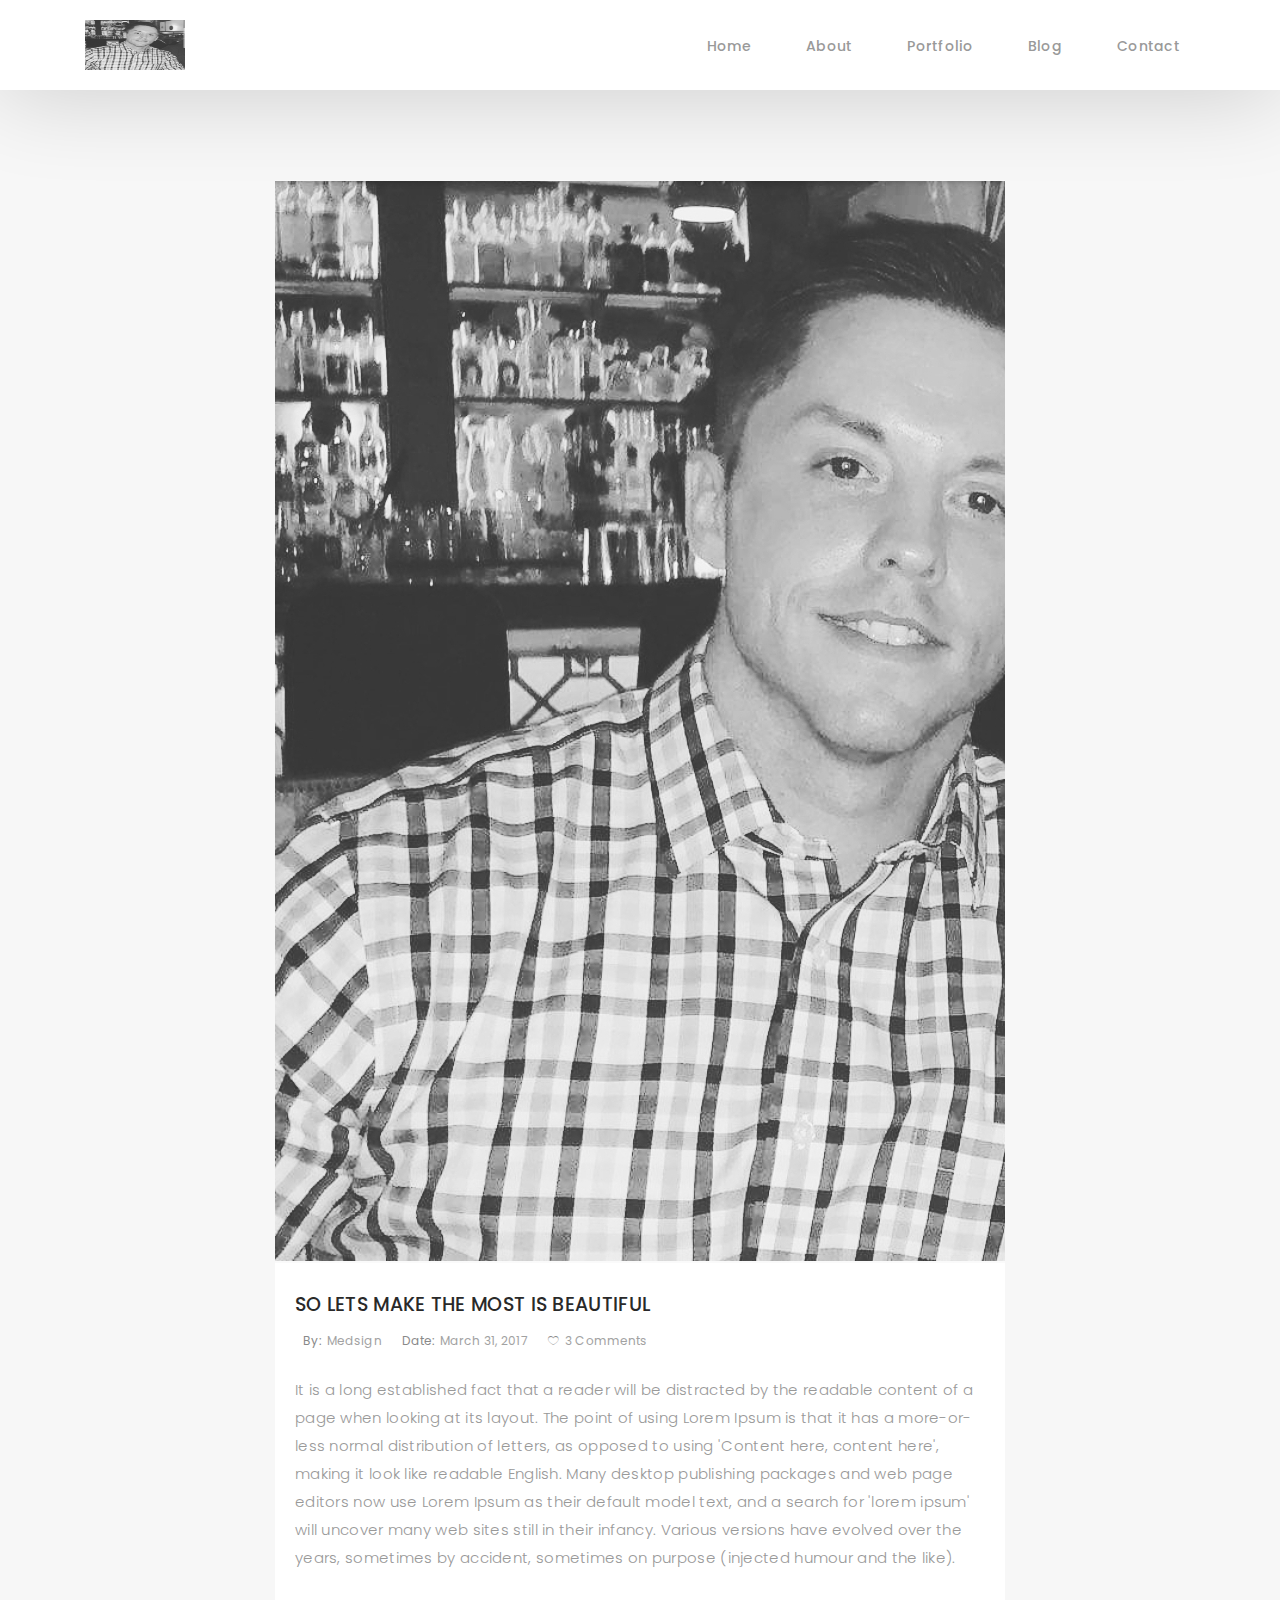
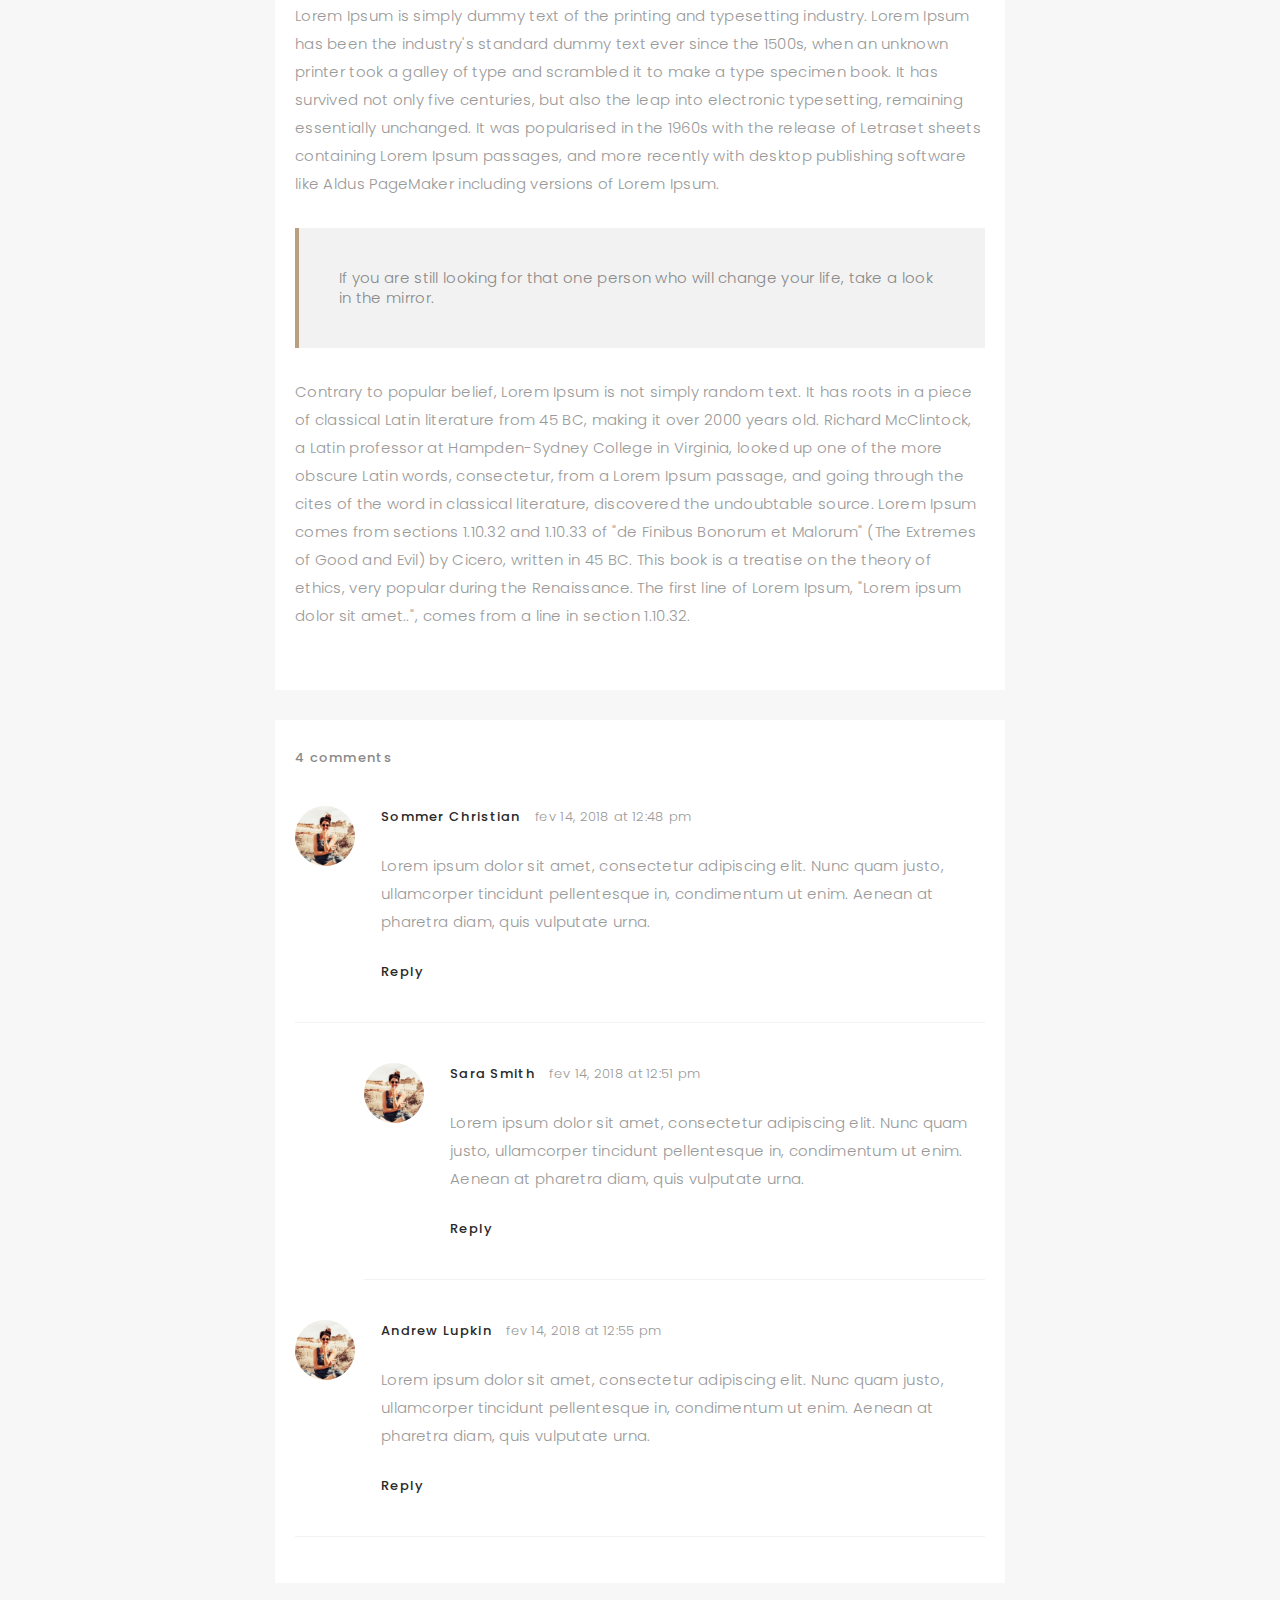
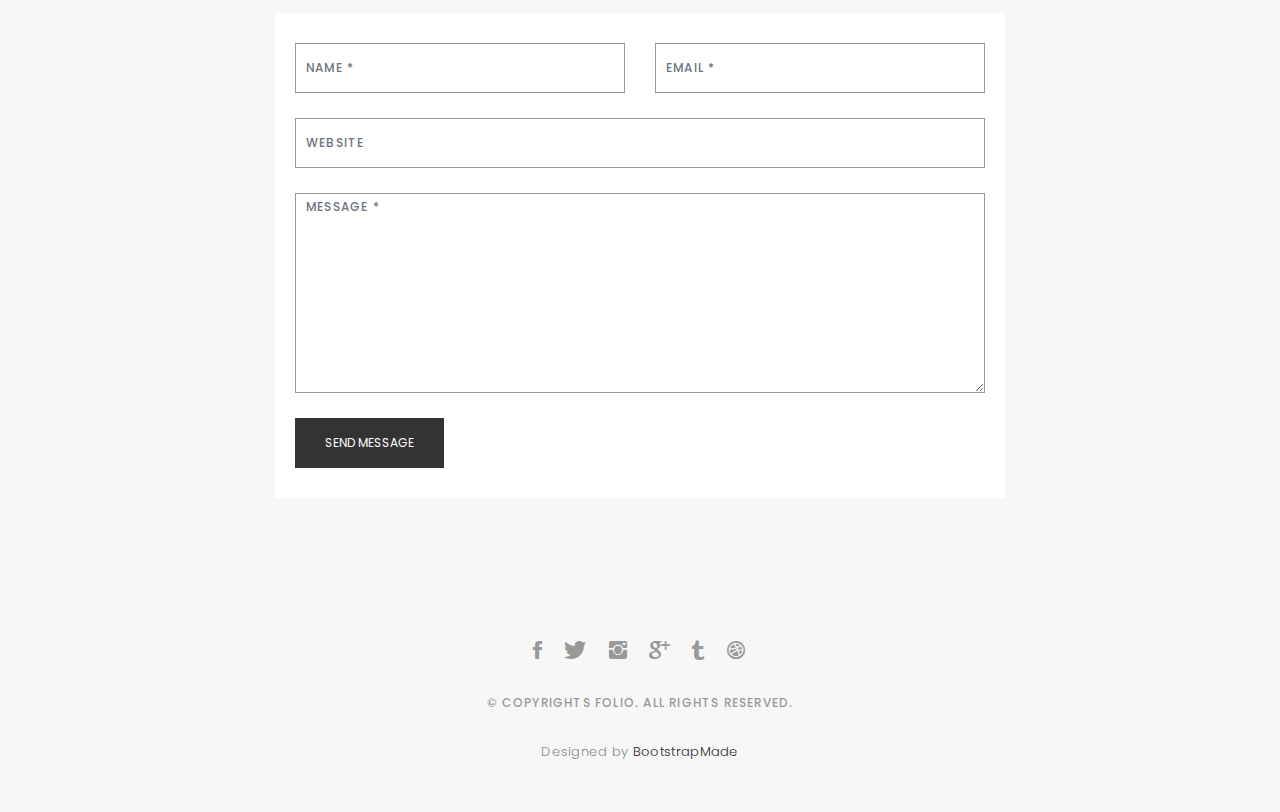
==== blog-single.html @ 0a23ed0a "first commit" ====
<!DOCTYPE html>
<html lang="en">

<head>
  <!-- meta -->
  <meta charset="utf-8">
  <meta content="width=device-width, initial-scale=1.0" name="viewport">

  <title>Folio - Blog Singlee</title>
  <meta content="" name="keywords">
  <meta content="" name="description">

  <!-- Google Fonts -->
  <link href="https://fonts.googleapis.com/css?family=Poppins:300,300i,400,400i,500,500i,600,600i,700,700i|Playfair+Display:400,400i,700,700i,900,900i" rel="stylesheet">

  <!-- Bootstrap CSS File -->
  <link href="lib/bootstrap/css/bootstrap.min.css" rel="stylesheet">

  <!-- Libraries CSS Files -->
  <link href="lib/ionicons/css/ionicons.min.css" rel="stylesheet">
  <link href="lib/owlcarousel/assets/owl.carousel.min.css" rel="stylesheet">
  <link href="lib/magnific-popup/magnific-popup.css" rel="stylesheet">
  <link href="lib/hover/hover.min.css" rel="stylesheet">

  <!-- Blog Stylesheet File -->
  <link href="css/blog.css" rel="stylesheet">

  <!-- Main Stylesheet File -->
  <link href="css/style.css" rel="stylesheet">

  <!-- Responsive css -->
  <link href="css/responsive.css" rel="stylesheet">

  <!-- Favicon -->
  <link rel="shortcut icon" href="images/favicon.png">

  <!-- =======================================================
    Theme Name: Folio
    Theme URL: https://bootstrapmade.com/folio-bootstrap-portfolio-template/
    Author: BootstrapMade.com
    Author URL: https://bootstrapmade.com
  ======================================================= -->
</head>

<body>

  <!-- start section navbar -->
  <nav id="main-nav-subpage" class="subpage-nav">
    <div class="row">
      <div class="container">

        <div class="logo">
          <a href="index.html"><img src="images/brad.jpg" alt="logo"></a>
        </div>

        <div class="responsive"><i data-icon="m" class="ion-navicon-round"></i></div>

        <ul class="nav-menu list-unstyled">
          <li><a href="#homee" class="smoothScroll">Home</a></li>
          <li><a href="#about" class="smoothScroll">About</a></li>
          <li><a href="#portfolio" class="smoothScroll">Portfolio</a></li>
          <li><a href="#blog" class="smoothScroll">Blog</a></li>
          <li><a href="#contact" class="smoothScroll">Contact</a></li>
        </ul>
      </div>
    </div>
  </nav>
  <!-- End section navbar -->
  <!-- start section main content -->
  <div class="main-content paddsection">
    <div class="container">
      <div class="row justify-content-center">
        <div class="col-md-8 col-md-offset-2">
          <div class="row">
            <div class="container-main single-main">
              <div class="col-md-12">
                <div class="block-main mb-30">
                  <img src="images/brad.jpg" class="img-responsive" alt="reviews2">
                  <div class="content-main single-post padDiv">
                    <div class="journal-txt">
                      <h4><a href="#">SO LETS MAKE THE MOST IS BEAUTIFUL</a></h4>
                    </div>
                    <div class="post-meta">
                      <ul class="list-unstyled mb-0">
                        <li class="author">by:<a href="#">medsign</a></li>
                        <li class="date">date:<a href="#">March 31, 2017</a></li>
                        <li class="commont"><i class="ion-ios-heart-outline"></i><a href="#">3 Comments</a></li>
                      </ul>
                    </div>
                    <p class="mb-30">It is a long established fact that a reader will be distracted by the readable content of a page when looking at its layout. The point of using Lorem Ipsum is that it has a more-or-less normal distribution of letters, as opposed to
                      using 'Content here, content here', making it look like readable English. Many desktop publishing packages and web page editors now use Lorem Ipsum as their default model text, and a search for 'lorem ipsum' will uncover many web
                      sites still in their infancy. Various versions have evolved over the years, sometimes by accident, sometimes on purpose (injected humour and the like).</p>
                    <p class="mb-30">Lorem Ipsum is simply dummy text of the printing and typesetting industry. Lorem Ipsum has been the industry's standard dummy text ever since the 1500s, when an unknown printer took a galley of type and scrambled it to make a type
                      specimen book. It has survived not only five centuries, but also the leap into electronic typesetting, remaining essentially unchanged. It was popularised in the 1960s with the release of Letraset sheets containing Lorem Ipsum passages,
                      and more recently with desktop publishing software like Aldus PageMaker including versions of Lorem Ipsum.</p>
                    <blockquote>If you are still looking for that one person who will change your life, take a look in the mirror.</blockquote>
                    <p class="mb-30">Contrary to popular belief, Lorem Ipsum is not simply random text. It has roots in a piece of classical Latin literature from 45 BC, making it over 2000 years old. Richard McClintock, a Latin professor at Hampden-Sydney College in
                      Virginia, looked up one of the more obscure Latin words, consectetur, from a Lorem Ipsum passage, and going through the cites of the word in classical literature, discovered the undoubtable source. Lorem Ipsum comes from sections
                      1.10.32 and 1.10.33 of "de Finibus Bonorum et Malorum" (The Extremes of Good and Evil) by Cicero, written in 45 BC. This book is a treatise on the theory of ethics, very popular during the Renaissance. The first line of Lorem Ipsum,
                      "Lorem ipsum dolor sit amet..", comes from a line in section 1.10.32.</p>
                  </div>
                </div>
              </div>
              <div class="col-md-12">
                <div class="comments text-left padDiv mb-30">
                  <div class="entry-comments">
                    <h6 class="mb-30">4 comments</h6>
                    <ul class="entry-comments-list list-unstyled">
                      <li>
                        <div class="entry-comments-item">
                          <img src="images/avatar.jpg" class="entry-comments-avatar" alt="">
                          <div class="entry-comments-body">
                            <span class="entry-comments-author">Sommer Christian</span>
                            <span><a href="#">fev 14, 2018 at 12:48 pm</a></span>
                            <p class="mb-10">Lorem ipsum dolor sit amet, consectetur adipiscing elit. Nunc quam justo, ullamcorper tincidunt pellentesque in, condimentum ut enim. Aenean at pharetra diam, quis vulputate urna. </p>
                            <a class="rep" href="#">Reply</a>
                          </div>
                        </div>
                        <ul class="entry-comments-reply list-unstyled">
                          <li>
                            <div class="entry-comments-item">
                              <img src="images/avatar.jpg" class="entry-comments-avatar" alt="">
                              <div class="entry-comments-body">
                                <span class="entry-comments-author">Sara Smith</span>
                                <span><a href="#">fev 14, 2018 at 12:51 pm</a></span>
                                <p class="mb-10">Lorem ipsum dolor sit amet, consectetur adipiscing elit. Nunc quam justo, ullamcorper tincidunt pellentesque in, condimentum ut enim. Aenean at pharetra diam, quis vulputate urna.</p>
                                <a class="rep" href="#">Reply</a>
                              </div>
                            </div>
                          </li>
                        </ul>
                      </li>
                      <li>
                        <div class="entry-comments-item">
                          <img src="images/avatar.jpg" class="entry-comments-avatar" alt="">
                          <div class="entry-comments-body">
                            <span class="entry-comments-author">Andrew Lupkin</span>
                            <span><a href="#">fev 14, 2018 at 12:55 pm</a></span>
                            <p class="mb-10">Lorem ipsum dolor sit amet, consectetur adipiscing elit. Nunc quam justo, ullamcorper tincidunt pellentesque in, condimentum ut enim. Aenean at pharetra diam, quis vulputate urna. </p>
                            <a class="rep" href="#">Reply</a>
                          </div>
                        </div>
                      </li>
                    </ul>
                  </div>
                </div>
              </div>
              <div class="col-lg-12">
                <div class="cmt padDiv">
                  <form id="comment-form" method="post" action="" role="form">
                    <div class="row">
                        <div class="col-lg-6">
                          <div class="form-group">
                            <input id="form_name" type="text" name="name" class="form-control" placeholder="Name *" required="required">
                          </div>
                        </div>
                        <div class="col-lg-6">
                          <div class="form-group">
                            <input id="form_email" type="email" name="email" class="form-control" placeholder="email *" required="required">
                          </div>
                        </div>
                        <div class="col-md-12">
                          <div class="form-group">
                            <input id="form_name" type="text" name="website" class="form-control" placeholder="Website">
                          </div>
                        </div>
                        <div class="col-lg-12">
                          <div class="form-group">
                            <textarea id="form_message" name="message" class="form-control" placeholder="Message *" style="height: 200px;" required="required"></textarea>
                          </div>
                        </div>
                        <div class="col-lg-12">
                          <input type="submit" class="btn btn-defeault btn-send" value="Send message">
                        </div>
                    </div>
                  </form>
                </div>
              </div>
            </div>
          </div>
        </div>
      </div>
    </div>
  </div>
  <!--  </div> -->
  <!-- start section main content -->

  <!-- start section footer -->
  <div id="footer" class="text-center">
    <div class="container">
      <div class="socials-media text-center">

        <ul class="list-unstyled">
          <li><a href="#"><i class="ion-social-facebook"></i></a></li>
          <li><a href="#"><i class="ion-social-twitter"></i></a></li>
          <li><a href="#"><i class="ion-social-instagram"></i></a></li>
          <li><a href="#"><i class="ion-social-googleplus"></i></a></li>
          <li><a href="#"><i class="ion-social-tumblr"></i></a></li>
          <li><a href="#"><i class="ion-social-dribbble"></i></a></li>
        </ul>

      </div>

      <p>&copy; Copyrights Folio. All rights reserved.</p>

      <div class="credits">
        <!--
          All the links in the footer should remain intact.
          You can delete the links only if you purchased the pro version.
          Licensing information: https://bootstrapmade.com/license/
          Purchase the pro version with working PHP/AJAX contact form: https://bootstrapmade.com/buy/?theme=Folio
        -->
        Designed by <a href="https://bootstrapmade.com/">BootstrapMade</a>
      </div>

    </div>
  </div>
  <!-- End section footer -->

  <!-- JavaScript Libraries -->
  <script src="lib/jquery/jquery.min.js"></script>
  <script src="lib/jquery/jquery-migrate.min.js"></script>
  <script src="lib/bootstrap/js/bootstrap.bundle.min.js"></script>
  <script src="lib/typed/typed.js"></script>
  <script src="lib/owlcarousel/owl.carousel.min.js"></script>
  <script src="lib/magnific-popup/magnific-popup.min.js"></script>
  <script src="lib/isotope/isotope.pkgd.min.js"></script>

  <!-- Contact Form JavaScript File -->
  <script src="contactform/contactform.js"></script>

  <!-- Template Main Javascript File -->
  <script src="js/main.js"></script>

</body>

</html>
---- css/blog.css ----
/*-----------------------------------------------------------------------------------*/

/*  -  Navbar fixd page
/*-----------------------------------------------------------------------------------*/

.subpage-nav {
  display: block !important;
  position: relative;
}

/*-----------------------------------------------------------------------------------*/

/*  /* Single page */

/*-----------------------------------------------------------------------------------*/

/* main content */

.main-content {
  background: #f7f7f7;
}

.main-content .container-main {
  display: inline-block;
  width: 100%;
}

.main-content .container-main .block-main {
  margin-bottom: 30px;
  overflow: hidden;
}

.container-main .block-main .content-main {
  background: #fff none repeat scroll 0 0;
  display: inline-block;
  width: 100%;
}

.journal-txt h4 a {
  display: block;
  font-size: 19px;
  line-height: 24px;
  margin: 0 0 13px 0;
  font-weight: 500;
  color: #292929;
  -moz-transition: all 0.5s ease-in-out 0s;
  -ms-transition: all 0.5s ease-in-out 0s;
  -o-transition: all 0.5s ease-in-out 0s;
  -webkit-transition: all 0.5s ease-in-out 0s;
  transition: all 0.5s ease-in-out 0s;
}

.journal-txt h4 a:hover {
  color: #b8a07e;
  -moz-transition: all 0.5s ease-in-out 0s;
  -ms-transition: all 0.5s ease-in-out 0s;
  -o-transition: all 0.5s ease-in-out 0s;
  -webkit-transition: all 0.5s ease-in-out 0s;
  transition: all 0.5s ease-in-out 0s;
}

.post-meta ul li {
  font-size: 12px;
  font-weight: normal;
  margin-left: 8px;
  margin-right: 8px;
  text-transform: capitalize;
  display: inline-block;
  float: none;
}

.content-main .post-meta a {
  color: #a2a2a2;
  margin-left: 5px;
}

/* Commonts */

.comments {
  background: #fff;
}

.entry-comments h6 {
  margin-right: 10px;
  font-size: 13px;
  letter-spacing: 0.1em;
  font-weight: 500;
}

.entry-comments-item {
  margin-top: 40px;
  padding-bottom: 40px;
  border-bottom: 1px solid #f2f2f2;
}

.entry-comments-avatar {
  position: absolute;
  display: block;
  border-radius: 50%;
  width: 60px;
  height: 60px;
}

.entry-comments-body {
  padding-left: 86px;
}

.entry-comments-author {
  margin-right: 10px;
  font-size: 13px;
  color: #292929;
  letter-spacing: 0.1em;
  font-weight: 500;
}

.rep {
  font-size: 13px;
  color: #292929;
  letter-spacing: 0.1em;
  font-weight: 500;
  text-transform: capitalize;
}

.entry-comments span a {
  font-size: 13px;
  color: #999;
}

.entry-comments-reply {
  padding-left: 10%;
}

/* Commonts form */

.cmt {
  background: #fff;
}

blockquote {
  padding: 40px;
  background-color: #f2f2f2;
  margin: 30px 0;
  border: none;
  border-left: 4px solid #b8a07e;
}
---- css/style.css ----
/*
  Theme Name: Folio
  Theme URL: https://bootstrapmade.com/folio-bootstrap-portfolio-template/
  Author: BootstrapMade.com
  Author URL: https://bootstrapmade.com
*/

/*  General Styling
/*-----------------------------------------------------------------------------------*/

body {
  background: #ffffff;
  color: #898989;
  font-family: 'Poppins', helvetica;
  font-size: 15px;
  font-weight: 300;
  line-height: 20px;
  letter-spacing: 0.02em;
  overflow-x: hidden;
  margin: 0 auto;
  padding: 0;
  -moz-box-sizing: border-box;
  -ms-box-sizing: border-box;
  -o-box-sizing: border-box;
  -webkit-box-sizing: border-box;
  box-sizing: border-box;
}

h1, h2, h3, h4, h5, h6 {
  margin: 0;
}

h2 {
  color: #292929;
  font-weight: 600;
}

h4 {
  color: #292929;
  font-size: 14px;
  font-weight: 600;
}

a {
  color: #292929;
  text-decoration: none !important;
  -moz-transition: all 0.5s ease-in-out 0s;
  -ms-transition: all 0.5s ease-in-out 0s;
  -o-transition: all 0.5s ease-in-out 0s;
  -webkit-transition: all 0.5s ease-in-out 0s;
  transition: all 0.5s ease-in-out 0s;
}

a:hover {
  -moz-transition: all 0.5s ease-in-out 0s;
  -ms-transition: all 0.5s ease-in-out 0s;
  -o-transition: all 0.5s ease-in-out 0s;
  -webkit-transition: all 0.5s ease-in-out 0s;
  transition: all 0.5s ease-in-out 0s;
}

a:hover, a:focus {
  color: #b8a07e;
  text-decoration: underline;
}

nav ul li a {
  padding: 2px 0 0 0;
  position: relative;
  display: block;
  font-size: 12px;
  color: #999999;
  letter-spacing: 0.1em;
  font-weight: 500;
  line-height: 14px;
  text-transform: uppercase;
  -moz-transition: all 0.5s ease-in-out 0s;
  -ms-transition: all 0.5s ease-in-out 0s;
  -o-transition: all 0.5s ease-in-out 0s;
  -webkit-transition: all 0.5s ease-in-out 0s;
  transition: all 0.5s ease-in-out 0s;
}

p {
  margin: 25px 0;
  padding: 0;
  font-size: 15px;
  color: #999999;
  line-height: 28px;
}

::-moz-selection {
  background: #b8a07e;
  color: #fff;
}

::selection {
  background: #b8a07e;
  color: #fff;
}

.btn {
  background: #333;
  border: medium none;
  border-radius: 0;
  color: #fff;
  font-size: 12px;
  height: 50px;
  line-height: 50px;
  padding: 0 30px;
  text-transform: uppercase;
}

.btn:hover, .btn:focus {
  color: #fff;
}

.padDiv {
  padding: 30px 20px;
}

.section-title {
  margin-bottom: 70px;
}

.section-title h2 {
  font-size: 25px;
  letter-spacing: 2px;
  text-transform: uppercase;
}

.form-control {
  background-color: transparent;
  border: 1px solid #999;
  border-radius: 0;
  color: #999999;
  font-size: 12px;
  font-weight: 500;
  height: 50px;
  letter-spacing: 0.1em;
  padding-left: 10px;
  margin: 0 0 25px 0;
  line-height: 14px;
  text-transform: uppercase;
}

.form-control:focus {
  box-shadow: none;
  outline: 0 none;
}

.paddsection {
  padding-top: 90px;
  padding-bottom: 90px;
}

.paddsections {
  padding-top: 90px;
  padding-bottom: 90px !important;
}

.hvr-shutter-in-horizontal::before {
  background: #333;
}

.hvr-shutter-in-horizontal:hover {
  background: #b8a07e;
}

.mb-30 {
  margin-bottom: 30px;
}

/*-----------------------------------------------------------------------------------*/
/*  Navbar Top
/*-----------------------------------------------------------------------------------*/

nav {
  position: fixed;
  background: #fff;
  z-index: 1000;
  width: 100%;
  padding: 20px;
  display: none;
  -webkit-box-shadow: 0px 2px 92px 0px rgba(0, 0, 0, 0.18);
  -moz-box-shadow: 0px 2px 92px 0px rgba(0, 0, 0, 0.18);
  box-shadow: 0px 2px 92px 0px rgba(0, 0, 0, 0.18);
}

.nav-menu {
  float: right;
  line-height: 32px;
  margin-bottom: 0;
  padding-top: 16px;
}

nav ul li {
  float: left;
  margin-right: 15px;
  font-family: 'Poppins', sans-serif;
  font-size: 14px;
  margin-left: 40px;
}

nav ul li a {
  padding: 2px 0 0 0;
  position: relative;
  display: block;
  font-size: 14px;
  color: #999999;
  font-family: 'Poppins', helvetica;
  font-weight: 500;
  line-height: 16px;
  text-transform: uppercase;
  letter-spacing: 0.02em;
  text-transform: capitalize;
}

.logo {
  float: left;
}

.logo img {
  width: 100px;
  height: 50px;
}

.responsive {
  display: none;
  font-size: 23px;
}

.active {
  color: #afafaf;
}

/*----------------------------------------------------------------------------------*/
/*  Header
/*-----------------------------------------------------------------------------------*/

#header {
  background: url("../images/podcast.jpeg") repeat scroll center center / cover;
  height: 100vh;
  width: 100%;
}


#header .header-content {
  height: 100vh;
  text-align: left;
  width: 100%;
  display: flex;
  justify-content: center;
  flex-direction: column;
}

.header-content h1 {
  font-size: 40px;
  font-weight: 700;
  margin-bottom: 10px;
  text-transform: uppercase;
  color: #fff;
}

.header-content p {
  font-size: 13px;
  letter-spacing: 5px;
  margin-top: 0;
  margin-bottom: 30px;
  text-transform: capitalize;
  color: #fff;
  font-weight: 500;
}

.header-content .list-social li {
  float: left;
  margin-right: 20px;
}

.header-content .list-social li i {
  color: #fff;
  font-size: 15px;
}

/*-----------------------------------------------------------------------------------*/
/*  Aout-us
/*-----------------------------------------------------------------------------------*/

#about {
  width: 100%;
  height: auto;
  background: #f7f7f7;
  padding-top: 190px;
}

#about .div-img-bg {
  padding-bottom: 30px;
  border: 20px solid #b8a07e;
}

#about .div-img-bg .about-img img {
  width: 100%;
  box-shadow: 0px 0px 85px 0px rgba(0, 0, 0, 0.14);
  margin-top: -60px;
  margin-left: 40px;
  height: 400px;
  object-fit: cover;
}

#about .about-descr .p-heading {
  font-family: 'Playfair Display', serif;
  font-size: 28px;
  text-align: left;
}

#about .about-descr .separator {
  max-width: 80%;
  margin-bottom: 0;
  text-align: left;
}

/*-----------------------------------------------------------------------------------*/
/*   Services
/*-----------------------------------------------------------------------------------*/

#services {
  background: #f7f7f7;
  position: relative;
  padding-bottom: 80px;
}

.owl-item {
  float: left;
}
.services-block span {
  margin: 10px 0;
  position: relative;
  font-size: 13px;
  color: #292929;
  letter-spacing: 0.1em;
  font-weight: 500;
  text-transform: uppercase;
  display: block;
}

.services-block .separator {
  margin: 0;
  font-size: 13px;
  line-height: 22px;
}

.services-block i {
  font-size: 44px;
  color: #b8a07e;
  line-height: 44px;
}


.services-carousel  .owl-stage-outer {
  overflow: hidden;
}

.services-carousel .owl-dots {
  margin-top: 5px;
  text-align: center;
}

.services-carousel .owl-dot {
  display: inline-block;
  margin: 0 5px;
  width: 12px !important;
  height: 12px !important;
  border-radius: 50%;
  border: 0;
  padding: 0 !important;
  background-color: #ddd;
  cursor: pointer;
}

.services-carousel .owl-dot.active {
  background-color: #b8a07e;
}

.owl-nav {
  display: none;
}


/*-----------------------------------------------------------------------------------*/
/*  Portfolio
/*-----------------------------------------------------------------------------------*/

#portfolio {
  position: relative;
  padding-bottom: 50px;
}

#portfolio .portfolio-list {
  margin-bottom: 50px;
}

#portfolio .portfolio-list .nav {
  display: inline-block;
  margin: 0;
}

#portfolio .portfolio-list .nav li {
  margin: 0 40px 0 0;
  float: left;
  font-size: 14px;
  color: #999999;
  line-height: 16px;
  cursor: pointer;
  font-family: 'Poppins', helvetica;
  font-weight: 500;
  letter-spacing: 0.02em;
  text-transform: capitalize;
  -moz-transition: all 0.5s ease-in-out 0s;
  -ms-transition: all 0.5s ease-in-out 0s;
  -o-transition: all 0.5s ease-in-out 0s;
  -webkit-transition: all 0.5s ease-in-out 0s;
  transition: all 0.5s ease-in-out 0s;
}

#portfolio .portfolio-list .nav li:hover, #portfolio .portfolio-list .nav li.filter-active  {
  color: #b8a07e;
  -moz-transition: all 0.5s ease-in-out 0s;
  -ms-transition: all 0.5s ease-in-out 0s;
  -o-transition: all 0.5s ease-in-out 0s;
  -webkit-transition: all 0.5s ease-in-out 0s;
  transition: all 0.5s ease-in-out 0s;
}

#portfolio .portfolio-container {
  display: inline-block;
  margin-bottom: 50px;
  width: 100%;
}

.portfolio-thumbnail {
  margin-bottom: 30px;
  overflow: hidden;
  min-height: 260px;
}

.portfolio-thumbnail img {
  max-width: 100%;
}

/*-----------------------------------------------------------------------------------*/
/*  Journal
/*-----------------------------------------------------------------------------------*/

#journal,  #journal-blog {
  height: auto;
  width: 100%;
  background: #f7f7f7;
  padding-bottom: 60px;
  position: relative;
}

#journal-blog {
  background: #fff;
  padding-bottom: 30px;
}

#journal .journal-block {
  display: inline-block;
  height: auto;
  width: 100%;
}

#journal .journal-block .journal-info {
  position: relative;
}

.journal-block .journal-info img {
  max-width: 100%;
}

.journal-block .journal-info .journal-txt {
  padding: 25px 0px;
  position: relative;
}

.journal-block .journal-info .journal-txt h4 a {
  display: block;
  font-size: 19px;
  line-height: 24px;
  margin: 0 0 13px 0;
  font-weight: 500;
  color: #292929;
  -moz-transition: all 0.5s ease-in-out 0s;
  -ms-transition: all 0.5s ease-in-out 0s;
  -o-transition: all 0.5s ease-in-out 0s;
  -webkit-transition: all 0.5s ease-in-out 0s;
  transition: all 0.5s ease-in-out 0s;
}

.journal-block .journal-info .journal-txt h4 a:hover {
  color: #b8a07e;
  -moz-transition: all 0.5s ease-in-out 0s;
  -ms-transition: all 0.5s ease-in-out 0s;
  -o-transition: all 0.5s ease-in-out 0s;
  -webkit-transition: all 0.5s ease-in-out 0s;
  transition: all 0.5s ease-in-out 0s;
}

.journal-block .journal-info .journal-txt p {
  margin: 0;
  font-size: 14px;
  line-height: 24px;
}

/*-----------------------------------------------------------------------------------*/
/*  Contact
/*-----------------------------------------------------------------------------------*/

#contact {
  height: auto;
  width: 100%;
}

.contact-details {
  list-style: none;
  margin: 0;
  padding: 0;
}

.contact-details li {
  padding-bottom: 10px;
}

#contact input, #contact textarea {
  width: 100%;
}


#contact  #sendmessage {
  color: #18d26e;
  border: 1px solid #18d26e;
  display: none;
  text-align: center;
  padding: 15px;
  font-weight: 600;
  margin: 15px;
}

#contact  #errormessage {
  color: red;
  display: none;
  border: 1px solid red;
  text-align: center;
  padding: 15px;
  font-weight: 600;
  margin: 15px;
}

#contact #sendmessage.show, #contact #errormessage.show, #contact .show {
  display: block;
}

#contact .validation {
  color: red;
  display: none;
  margin: 0 0 20px;
  font-weight: 400;
  font-size: 13px;
}

/*-----------------------------------------------------------------------------------*/
/*  Footer
/*-----------------------------------------------------------------------------------*/

#footer {
  background: #f7f7f7;
  padding-top: 50px;
  padding-bottom: 50px;
}

#footer .socials-media {
  width: 100%;
}

#footer .socials-media ul {
  display: inline-block;
  float: none;
  margin: 0 0 20px 0;
}

#footer .socials-media ul li {
  float: left;
  margin-left: 10px;
  margin-right: 10px;
}

#footer .socials-media ul li a {
  font-size: 24px;
  color: #999;
  letter-spacing: 0.1em;
  font-weight: 500;
  background: transparent;
  text-transform: uppercase;
  -moz-transition: all 0.5s ease-in-out 0s;
  -ms-transition: all 0.5s ease-in-out 0s;
  -o-transition: all 0.5s ease-in-out 0s;
  -webkit-transition: all 0.5s ease-in-out 0s;
  transition: all 0.5s ease-in-out 0s;
}

#footer .socials-media ul li a:hover {
  color: #b8a07e;
  -moz-transition: all 0.5s ease-in-out 0s;
  -ms-transition: all 0.5s ease-in-out 0s;
  -o-transition: all 0.5s ease-in-out 0s;
  -webkit-transition: all 0.5s ease-in-out 0s;
  transition: all 0.5s ease-in-out 0s;
}

#footer p {
  font-size: 12px;
  letter-spacing: 0.1em;
  font-weight: 500;
  margin-top: 0;
  text-transform: uppercase;
}

.credits {
  font-size: 13px;
}
---- css/responsive.css ----
/** Width between 1200x to 0
 *  ~~~~~~~~~~~~~~~~~~~~~~~~~~~~~~~~~~~~
 */

@media (min-width: 1200px) {

}

/** Width between 992px to 1199px
 *  ~~~~~~~~~~~~~~~~~~~~~~~~~~~~~~~~~~~~
 */

@media (min-width: 992px) and (max-width: 1199px) {
  
}

/** Width between 768px to 991px
 *  ~~~~~~~~~~~~~~~~~~~~~~~~~~~~~~~~~~~~
 */

@media (min-width: 768px) and (max-width: 991px) {
  /* Navbar */
  nav {
    padding: 10px 15px;
  }
  .nav-menu {
    margin-top: 40px;
    display: none;
    float: none;
    width: 100%;
  }
  .nav-menu li {
    float: none;
    width: 100%;
    text-align: center;
    border-top: 1px solid #f7f7f7;
    line-height: 45px;
    margin-left: 0;
    padding-top: 10px;
    padding-bottom: 10px;
  }
  .responsive {
    float: right;
    padding-top: 15px;
    display: block;
  }
  /* About */
  .head-info .header-content .cmaster h1 {
    font-size: 32px;
  }
  #about .div-img-bg {
    padding: 0;
  }
  #about .div-img-bg .about-img img {
    margin-top: 0%;
    margin-left: calc(0% - 0px);
  }
  #about .about-descr .p-heading {
    font-size: 20px;
  }
  #about .about-descr .separator {
    max-width: 100%;
    margin-bottom: 0;
  }
  /* portfolio */
  #portfolio .portfolio-list .nav li {
    float: none;
    margin: 20px;
    display: inline-block;
  }
  /* journal */
  #journal .journal-block .journal-info {
    margin-bottom: 30px;
  }
  /* Contact */
  .contact-contact {
    margin-bottom: 30px;
  }
  /* Footer */
  #footer .socials-media ul li {
    margin-right: 0;
    margin-left: 0;
    float: none;
    display: inline-block;
  }
}

/** Width between 767px to 0
 *  ~~~~~~~~~~~~~~~~~~~~~~~~~~~~~~~~~~~~
 */

@media (max-width: 767px) {
  /* Navbar */
  nav {
    padding: 20px 15px;
  }
  .nav-menu {
    margin-top: 40px;
    display: none;
    float: none;
    width: 100%;
  }
  .nav-menu li {
    float: none;
    width: 100%;
    text-align: center;
    border-top: 1px solid #f7f7f7;
    line-height: 45px;
    margin-left: 0;
    padding-top: 10px;
    padding-bottom: 10px;
  }
  .responsive {
    float: right;
    padding-top: 15px;
    display: block;
  }
  /* About */
  .head-info .header-content h1 {
    font-size: 32px;
  }
  #about .div-img-bg {
    padding: 0;
  }
  #about .div-img-bg .about-img img {
    margin-top: 0%;
    margin-left: calc(0% - 0px);
  }
  #about .about-descr .p-heading {
    font-size: 20px;
  }
  #about .about-descr .separator {
    max-width: 100%;
    margin-bottom: 0;
  }
  /* portfolio */
  #portfolio .portfolio-list .nav li {
    float: none;
    margin: 20px;
    display: inline-block;
  }
  /* journal */
  #journal .journal-block .journal-info {
    margin-bottom: 30px;
  }
  /* Contact */
  .contact-contact {
    margin-bottom: 30px;
  }
  /* Footer */
  #footer .socials-media ul li {
    margin-right: 0;
    margin-left: 0;
    float: none;
    display: inline-block;
  }
}

/** Width between 600px to 0
 *  ~~~~~~~~~~~~~~~~~~~~~~~~~~~~~~~~~~~~
 */

@media (max-width: 600px) {
  /* Navbar */
  nav {
    padding: 20px 15px;
  }
  .nav-menu {
    margin-top: 40px;
    display: none;
    float: none;
    width: 100%;
  }
  .nav-menu li {
    float: none;
    width: 100%;
    text-align: center;
    border-top: 1px solid #f7f7f7;
    line-height: 45px;
    margin-left: 0;
    padding-top: 10px;
    padding-bottom: 10px;
  }
  .responsive {
    float: right;
    padding-top: 15px;
    display: block;
  }
  /* About */
  .head-info .header-content h1 {
    font-size: 32px;
  }
  #about .div-img-bg {
    padding: 0;
  }
  #about .div-img-bg .about-img img {
    margin-top: 0%;
    margin-left: calc(0% - 0px);
  }
  #about .about-descr .p-heading {
    font-size: 20px;
  }
  #about .about-descr .separator {
    max-width: 100%;
    margin-bottom: 0;
  }
  /* portfolio */
  #portfolio .portfolio-list .nav li {
    float: none;
    margin: 10px;
    display: inline-block;
  }
  /* journal */
  #journal .journal-block .journal-info {
    margin-bottom: 30px;
  }
  /* Contact */
  .contact-contact {
    margin-bottom: 30px;
  }
  /* Footer */
  #footer .socials-media ul li {
    margin-right: 0;
    margin-left: 0;
    float: none;
    display: inline-block;
  }
}

/** Width between 480px to 0
 *  ~~~~~~~~~~~~~~~~~~~~~~~~~~~~~~~~~~~~
 */

@media (max-width: 480px) {
  /* Navbar */
  nav {
    padding: 20px 15px;
  }
  .nav-menu {
    margin-top: 40px;
    display: none;
    float: none;
    width: 100%;
  }
  .nav-menu li {
    float: none;
    width: 100%;
    text-align: center;
    border-top: 1px solid #f7f7f7;
    line-height: 45px;
    margin-left: 0;
    padding-top: 10px;
    padding-bottom: 10px;
  }
  .responsive {
    float: right;
    padding-top: 15px;
    display: block;
  }
  /* About */
  .head-info .header-content h1 {
    font-size: 32px;
  }
  #about .div-img-bg {
    padding: 0;
  }
  #about .div-img-bg .about-img img {
    margin-top: 0%;
    margin-left: calc(0% - 0px);
  }
  #about .about-descr .p-heading {
    font-size: 20px;
  }
  #about .about-descr .separator {
    max-width: 100%;
    margin-bottom: 0;
  }
  /* portfolio */
  #portfolio .portfolio-list .nav li {
    float: none;
    margin: 20px;
  }
  /* journal */
  #journal .journal-block .journal-info {
    margin-bottom: 30px;
  }
  /* Contact */
  .contact-contact {
    margin-bottom: 30px;
  }
  /* Footer */
  #footer .socials-media ul li {
    margin-right: 0;
    margin-left: 0;
    float: none;
    display: inline-block;
  }
}

/** Width between 320px to 0
 *  ~~~~~~~~~~~~~~~~~~~~~~~~~~~~~~~~~~~~
 */

@media (max-width: 320px) {
  /* Navbar */
  nav {
    padding: 20px 15px;
  }
  .nav-menu {
    margin-top: 40px;
    display: none;
    float: none;
    width: 100%;
  }
  .nav-menu li {
    float: none;
    width: 100%;
    text-align: center;
    border-top: 1px solid #f7f7f7;
    line-height: 45px;
    margin-left: 0;
    padding-top: 10px;
    padding-bottom: 10px;
  }
  .responsive {
    float: right;
    padding-top: 15px;
    display: block;
  }
  /* About */
  .head-info .header-content h1 {
    font-size: 32px;
  }
  #about .div-img-bg {
    padding: 0;
  }
  #about .div-img-bg .about-img img {
    margin-top: 0%;
    margin-left: calc(0% - 0px);
  }
  #about .about-descr .p-heading {
    font-size: 20px;
  }
  #about .about-descr .separator {
    max-width: 100%;
    margin-bottom: 0;
  }
  /* portfolio */
  #portfolio .portfolio-list .nav li {
    float: none;
    margin: 20px;
  }
  /* journal */
  #journal .journal-block .journal-info {
    margin-bottom: 30px;
  }
  /* Contact */
  .contact-contact {
    margin-bottom: 30px;
  }
  /* Footer */
  #footer .socials-media ul li {
    margin-right: 0;
    margin-left: 0;
    float: none;
    display: inline-block;
  }
  /* Single page */
  .entry-comments-body span {
    display: inline-block;
    margin-right: 0;
  }
}
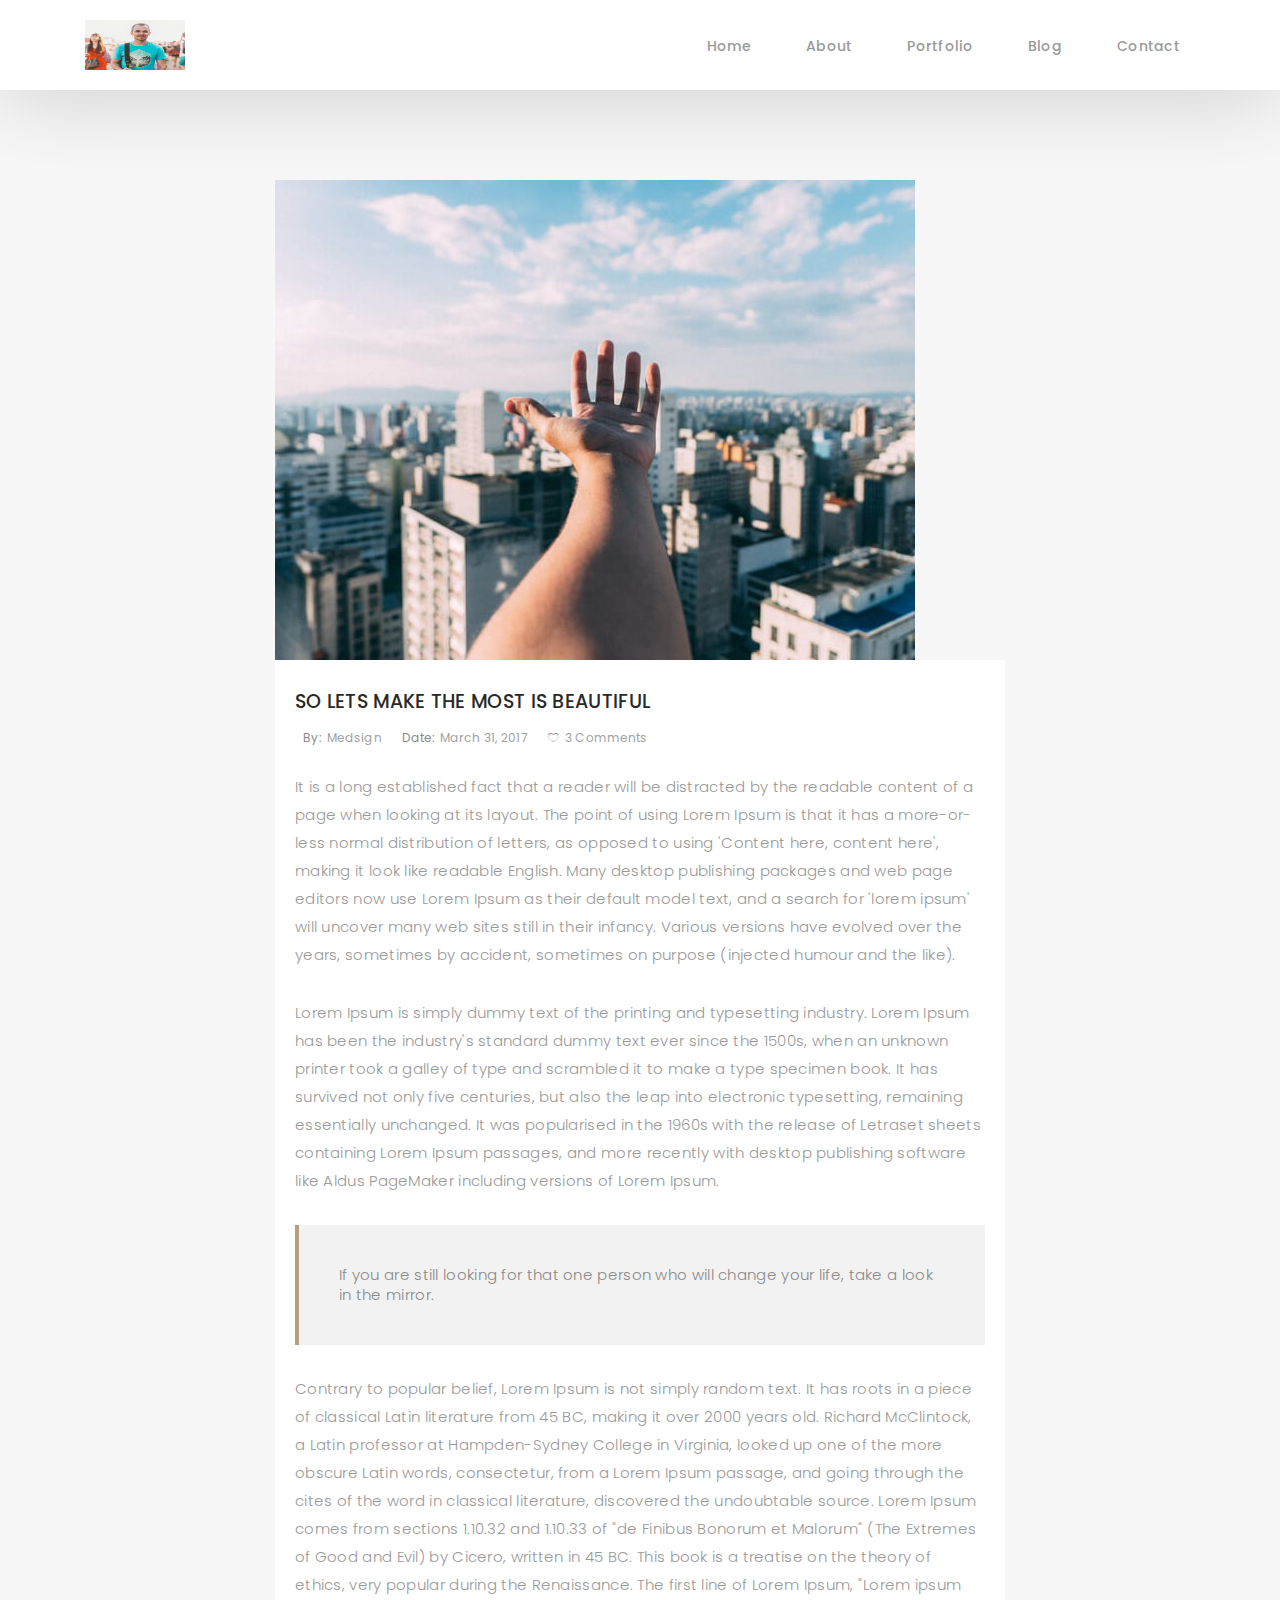
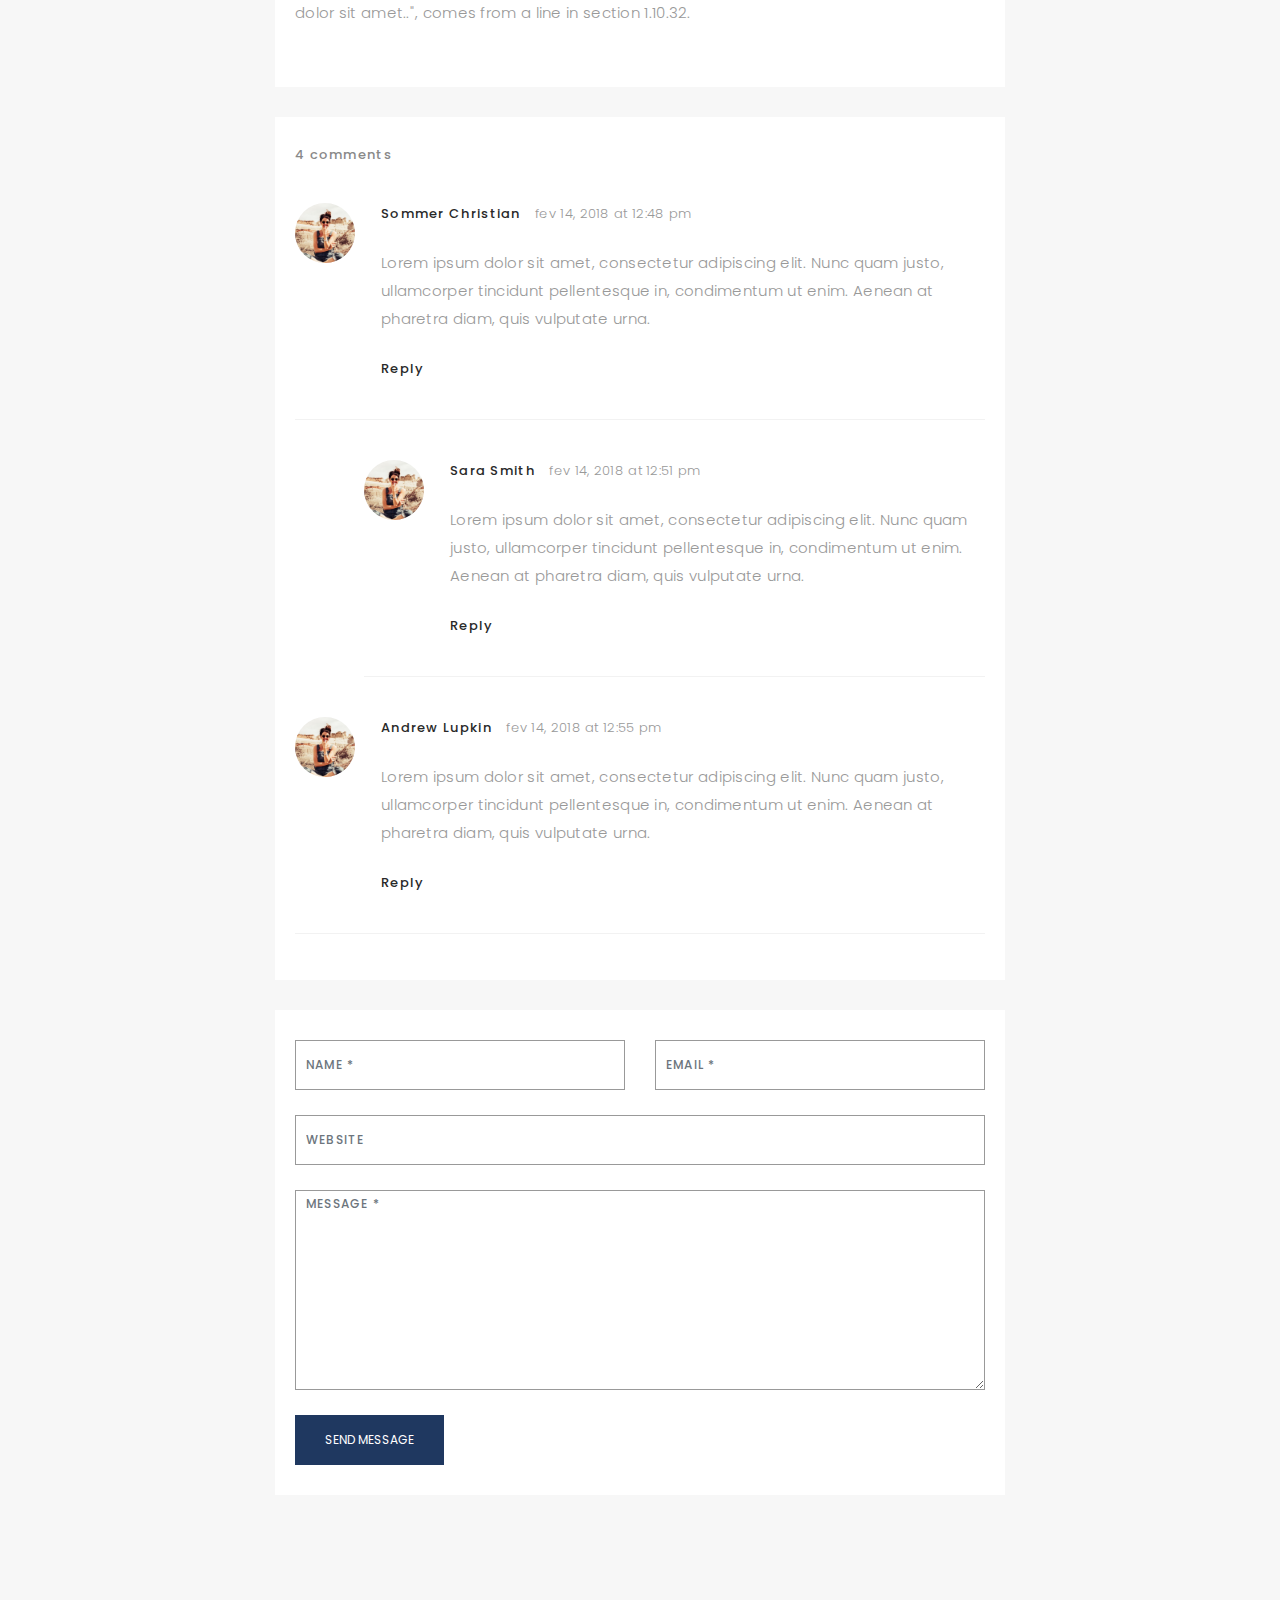
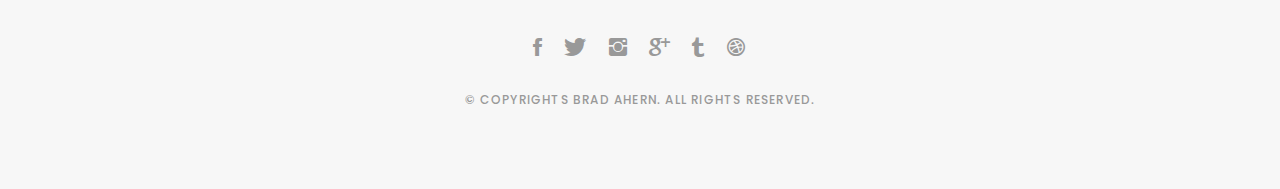
==== commit 0e50c70f: "add bio and update colors" ====
--- a/blog-single.html
+++ b/blog-single.html
@@ -6,7 +6,7 @@
   <meta charset="utf-8">
   <meta content="width=device-width, initial-scale=1.0" name="viewport">
 
-  <title>Folio - Blog Singlee</title>
+  <title>Brad's world Blog</title>
   <meta content="" name="keywords">
   <meta content="" name="description">
 
@@ -22,6 +22,8 @@
   <link href="lib/magnific-popup/magnific-popup.css" rel="stylesheet">
   <link href="lib/hover/hover.min.css" rel="stylesheet">
 
+  <link href="index.html">
+
   <!-- Blog Stylesheet File -->
   <link href="css/blog.css" rel="stylesheet">
 
@@ -32,14 +34,9 @@
   <link href="css/responsive.css" rel="stylesheet">
 
   <!-- Favicon -->
-  <link rel="shortcut icon" href="images/favicon.png">
-
-  <!-- =======================================================
-    Theme Name: Folio
-    Theme URL: https://bootstrapmade.com/folio-bootstrap-portfolio-template/
-    Author: BootstrapMade.com
-    Author URL: https://bootstrapmade.com
-  ======================================================= -->
+  <link rel="shortcut icon" href="images/logo.png">
+
+
 </head>
 
 <body>
@@ -50,13 +47,13 @@
       <div class="container">
 
         <div class="logo">
-          <a href="index.html"><img src="images/brad.jpg" alt="logo"></a>
+          <a href="index.html"><img src="images/blog-post-1.jpg" alt="logo"></a>
         </div>
 
         <div class="responsive"><i data-icon="m" class="ion-navicon-round"></i></div>
 
         <ul class="nav-menu list-unstyled">
-          <li><a href="#homee" class="smoothScroll">Home</a></li>
+          <li><a href="index.html" class="smoothScroll">Home</a></li>
           <li><a href="#about" class="smoothScroll">About</a></li>
           <li><a href="#portfolio" class="smoothScroll">Portfolio</a></li>
           <li><a href="#blog" class="smoothScroll">Blog</a></li>
@@ -75,7 +72,7 @@
             <div class="container-main single-main">
               <div class="col-md-12">
                 <div class="block-main mb-30">
-                  <img src="images/brad.jpg" class="img-responsive" alt="reviews2">
+                  <img src="images/blog-post-2.jpg" class="img-responsive" alt="reviews2">
                   <div class="content-main single-post padDiv">
                     <div class="journal-txt">
                       <h4><a href="#">SO LETS MAKE THE MOST IS BEAUTIFUL</a></h4>
@@ -201,7 +198,7 @@
 
       </div>
 
-      <p>&copy; Copyrights Folio. All rights reserved.</p>
+      <p>&copy; Copyrights Brad Ahern. All rights reserved.</p>
 
       <div class="credits">
         <!--
@@ -210,7 +207,7 @@
           Licensing information: https://bootstrapmade.com/license/
           Purchase the pro version with working PHP/AJAX contact form: https://bootstrapmade.com/buy/?theme=Folio
         -->
-        Designed by <a href="https://bootstrapmade.com/">BootstrapMade</a>
+      
       </div>
 
     </div>
--- a/css/style.css
+++ b/css/style.css
@@ -61,7 +61,7 @@
 }
 
 a:hover, a:focus {
-  color: #b8a07e;
+  color: #b8a07e#1f3860;
   text-decoration: underline;
 }
 
@@ -101,7 +101,7 @@
 }
 
 .btn {
-  background: #333;
+  background: #1f3860;
   border: medium none;
   border-radius: 0;
   color: #fff;
@@ -260,7 +260,7 @@
   font-weight: 700;
   margin-bottom: 10px;
   text-transform: uppercase;
-  color: #fff;
+  color: #1f3860;
 }
 
 .header-content p {
@@ -296,7 +296,7 @@
 
 #about .div-img-bg {
   padding-bottom: 30px;
-  border: 20px solid #b8a07e;
+  border: 20px solid #1f3860;
 }
 
 #about .div-img-bg .about-img img {
@@ -312,6 +312,11 @@
   font-family: 'Playfair Display', serif;
   font-size: 28px;
   text-align: left;
+  
+}
+
+#brad {
+  color: #1f3860;
 }
 
 #about .about-descr .separator {
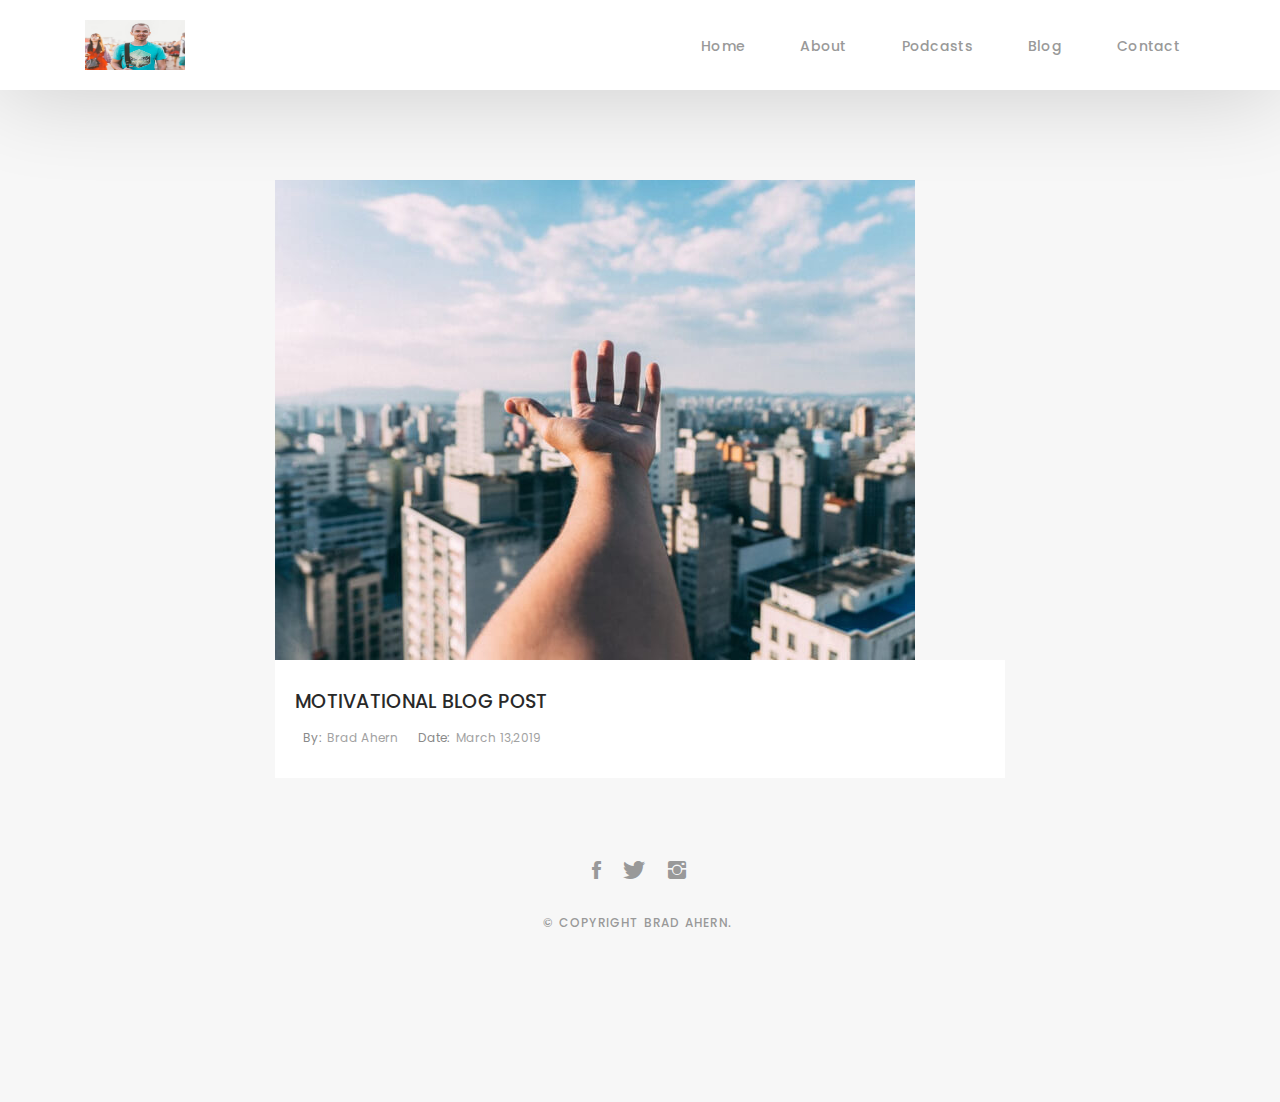
==== commit 8a142b1e: "update blog page and remove contact form" ====
--- a/blog-single.html
+++ b/blog-single.html
@@ -55,7 +55,7 @@
         <ul class="nav-menu list-unstyled">
           <li><a href="index.html" class="smoothScroll">Home</a></li>
           <li><a href="#about" class="smoothScroll">About</a></li>
-          <li><a href="#portfolio" class="smoothScroll">Portfolio</a></li>
+          <li><a href="#portfolio" class="smoothScroll">Podcasts</a></li>
           <li><a href="#blog" class="smoothScroll">Blog</a></li>
           <li><a href="#contact" class="smoothScroll">Contact</a></li>
         </ul>
@@ -75,115 +75,23 @@
                   <img src="images/blog-post-2.jpg" class="img-responsive" alt="reviews2">
                   <div class="content-main single-post padDiv">
                     <div class="journal-txt">
-                      <h4><a href="#">SO LETS MAKE THE MOST IS BEAUTIFUL</a></h4>
+                      <h4><a href="#">MOTIVATIONAL BLOG POST</a></h4>
                     </div>
                     <div class="post-meta">
                       <ul class="list-unstyled mb-0">
-                        <li class="author">by:<a href="#">medsign</a></li>
-                        <li class="date">date:<a href="#">March 31, 2017</a></li>
-                        <li class="commont"><i class="ion-ios-heart-outline"></i><a href="#">3 Comments</a></li>
+                        <li class="author">by:<a href="#">Brad Ahern</a></li>
+                        <li class="date">date:<a href="#">March 13,2019</a></li>    
                       </ul>
                     </div>
-                    <p class="mb-30">It is a long established fact that a reader will be distracted by the readable content of a page when looking at its layout. The point of using Lorem Ipsum is that it has a more-or-less normal distribution of letters, as opposed to
-                      using 'Content here, content here', making it look like readable English. Many desktop publishing packages and web page editors now use Lorem Ipsum as their default model text, and a search for 'lorem ipsum' will uncover many web
-                      sites still in their infancy. Various versions have evolved over the years, sometimes by accident, sometimes on purpose (injected humour and the like).</p>
-                    <p class="mb-30">Lorem Ipsum is simply dummy text of the printing and typesetting industry. Lorem Ipsum has been the industry's standard dummy text ever since the 1500s, when an unknown printer took a galley of type and scrambled it to make a type
-                      specimen book. It has survived not only five centuries, but also the leap into electronic typesetting, remaining essentially unchanged. It was popularised in the 1960s with the release of Letraset sheets containing Lorem Ipsum passages,
-                      and more recently with desktop publishing software like Aldus PageMaker including versions of Lorem Ipsum.</p>
-                    <blockquote>If you are still looking for that one person who will change your life, take a look in the mirror.</blockquote>
-                    <p class="mb-30">Contrary to popular belief, Lorem Ipsum is not simply random text. It has roots in a piece of classical Latin literature from 45 BC, making it over 2000 years old. Richard McClintock, a Latin professor at Hampden-Sydney College in
-                      Virginia, looked up one of the more obscure Latin words, consectetur, from a Lorem Ipsum passage, and going through the cites of the word in classical literature, discovered the undoubtable source. Lorem Ipsum comes from sections
-                      1.10.32 and 1.10.33 of "de Finibus Bonorum et Malorum" (The Extremes of Good and Evil) by Cicero, written in 45 BC. This book is a treatise on the theory of ethics, very popular during the Renaissance. The first line of Lorem Ipsum,
-                      "Lorem ipsum dolor sit amet..", comes from a line in section 1.10.32.</p>
                   </div>
                 </div>
               </div>
-              <div class="col-md-12">
-                <div class="comments text-left padDiv mb-30">
-                  <div class="entry-comments">
-                    <h6 class="mb-30">4 comments</h6>
-                    <ul class="entry-comments-list list-unstyled">
-                      <li>
-                        <div class="entry-comments-item">
-                          <img src="images/avatar.jpg" class="entry-comments-avatar" alt="">
-                          <div class="entry-comments-body">
-                            <span class="entry-comments-author">Sommer Christian</span>
-                            <span><a href="#">fev 14, 2018 at 12:48 pm</a></span>
-                            <p class="mb-10">Lorem ipsum dolor sit amet, consectetur adipiscing elit. Nunc quam justo, ullamcorper tincidunt pellentesque in, condimentum ut enim. Aenean at pharetra diam, quis vulputate urna. </p>
-                            <a class="rep" href="#">Reply</a>
-                          </div>
-                        </div>
-                        <ul class="entry-comments-reply list-unstyled">
-                          <li>
-                            <div class="entry-comments-item">
-                              <img src="images/avatar.jpg" class="entry-comments-avatar" alt="">
-                              <div class="entry-comments-body">
-                                <span class="entry-comments-author">Sara Smith</span>
-                                <span><a href="#">fev 14, 2018 at 12:51 pm</a></span>
-                                <p class="mb-10">Lorem ipsum dolor sit amet, consectetur adipiscing elit. Nunc quam justo, ullamcorper tincidunt pellentesque in, condimentum ut enim. Aenean at pharetra diam, quis vulputate urna.</p>
-                                <a class="rep" href="#">Reply</a>
-                              </div>
-                            </div>
-                          </li>
-                        </ul>
-                      </li>
-                      <li>
-                        <div class="entry-comments-item">
-                          <img src="images/avatar.jpg" class="entry-comments-avatar" alt="">
-                          <div class="entry-comments-body">
-                            <span class="entry-comments-author">Andrew Lupkin</span>
-                            <span><a href="#">fev 14, 2018 at 12:55 pm</a></span>
-                            <p class="mb-10">Lorem ipsum dolor sit amet, consectetur adipiscing elit. Nunc quam justo, ullamcorper tincidunt pellentesque in, condimentum ut enim. Aenean at pharetra diam, quis vulputate urna. </p>
-                            <a class="rep" href="#">Reply</a>
-                          </div>
-                        </div>
-                      </li>
-                    </ul>
-                  </div>
-                </div>
-              </div>
-              <div class="col-lg-12">
-                <div class="cmt padDiv">
-                  <form id="comment-form" method="post" action="" role="form">
-                    <div class="row">
-                        <div class="col-lg-6">
-                          <div class="form-group">
-                            <input id="form_name" type="text" name="name" class="form-control" placeholder="Name *" required="required">
-                          </div>
-                        </div>
-                        <div class="col-lg-6">
-                          <div class="form-group">
-                            <input id="form_email" type="email" name="email" class="form-control" placeholder="email *" required="required">
-                          </div>
-                        </div>
-                        <div class="col-md-12">
-                          <div class="form-group">
-                            <input id="form_name" type="text" name="website" class="form-control" placeholder="Website">
-                          </div>
-                        </div>
-                        <div class="col-lg-12">
-                          <div class="form-group">
-                            <textarea id="form_message" name="message" class="form-control" placeholder="Message *" style="height: 200px;" required="required"></textarea>
-                          </div>
-                        </div>
-                        <div class="col-lg-12">
-                          <input type="submit" class="btn btn-defeault btn-send" value="Send message">
-                        </div>
-                    </div>
-                  </form>
-                </div>
-              </div>
-            </div>
-          </div>
-        </div>
-      </div>
-    </div>
   </div>
   <!--  </div> -->
   <!-- start section main content -->
 
   <!-- start section footer -->
-  <div id="footer" class="text-center">
+  <div id="footer" class="col-md-4 offset-md-4">
     <div class="container">
       <div class="socials-media text-center">
 
@@ -191,14 +99,11 @@
           <li><a href="#"><i class="ion-social-facebook"></i></a></li>
           <li><a href="#"><i class="ion-social-twitter"></i></a></li>
           <li><a href="#"><i class="ion-social-instagram"></i></a></li>
-          <li><a href="#"><i class="ion-social-googleplus"></i></a></li>
-          <li><a href="#"><i class="ion-social-tumblr"></i></a></li>
-          <li><a href="#"><i class="ion-social-dribbble"></i></a></li>
         </ul>
 
       </div>
 
-      <p>&copy; Copyrights Brad Ahern. All rights reserved.</p>
+      <p>&copy; Copyright Brad Ahern.</p>
 
       <div class="credits">
         <!--
